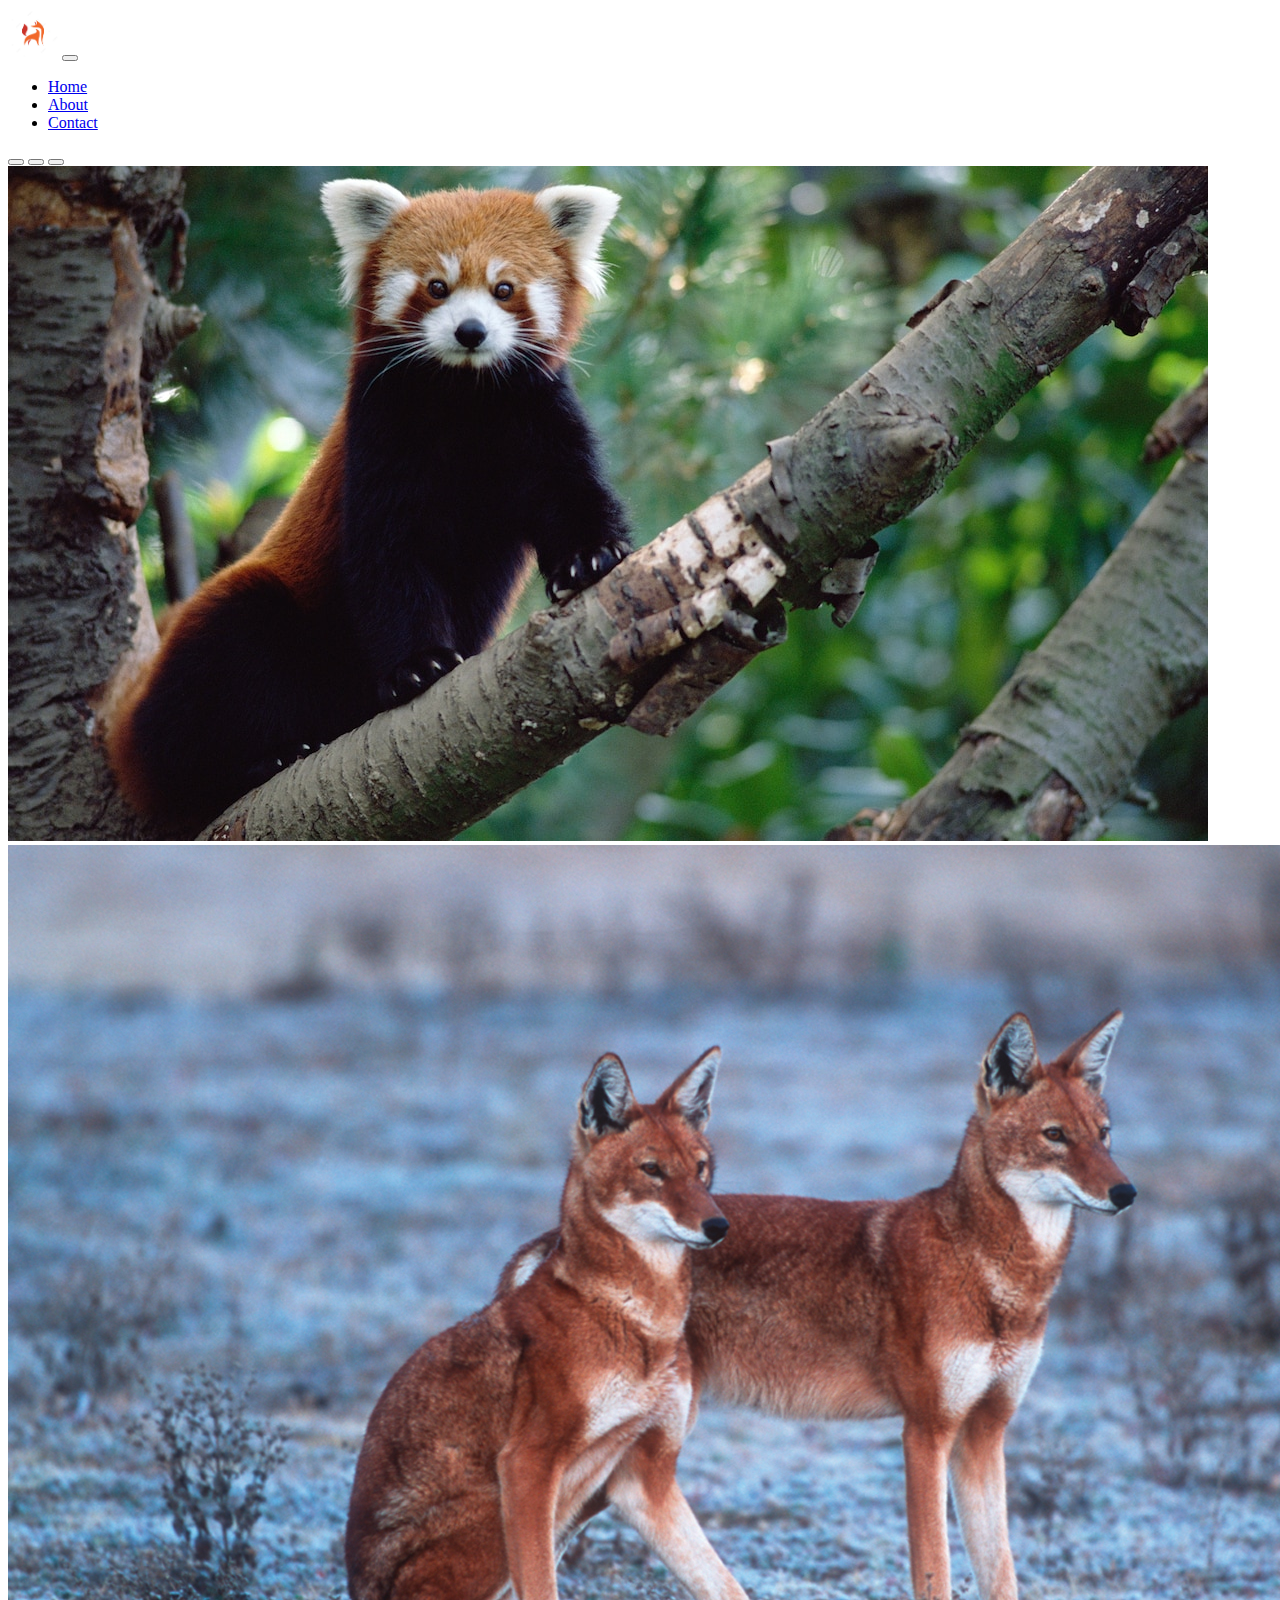
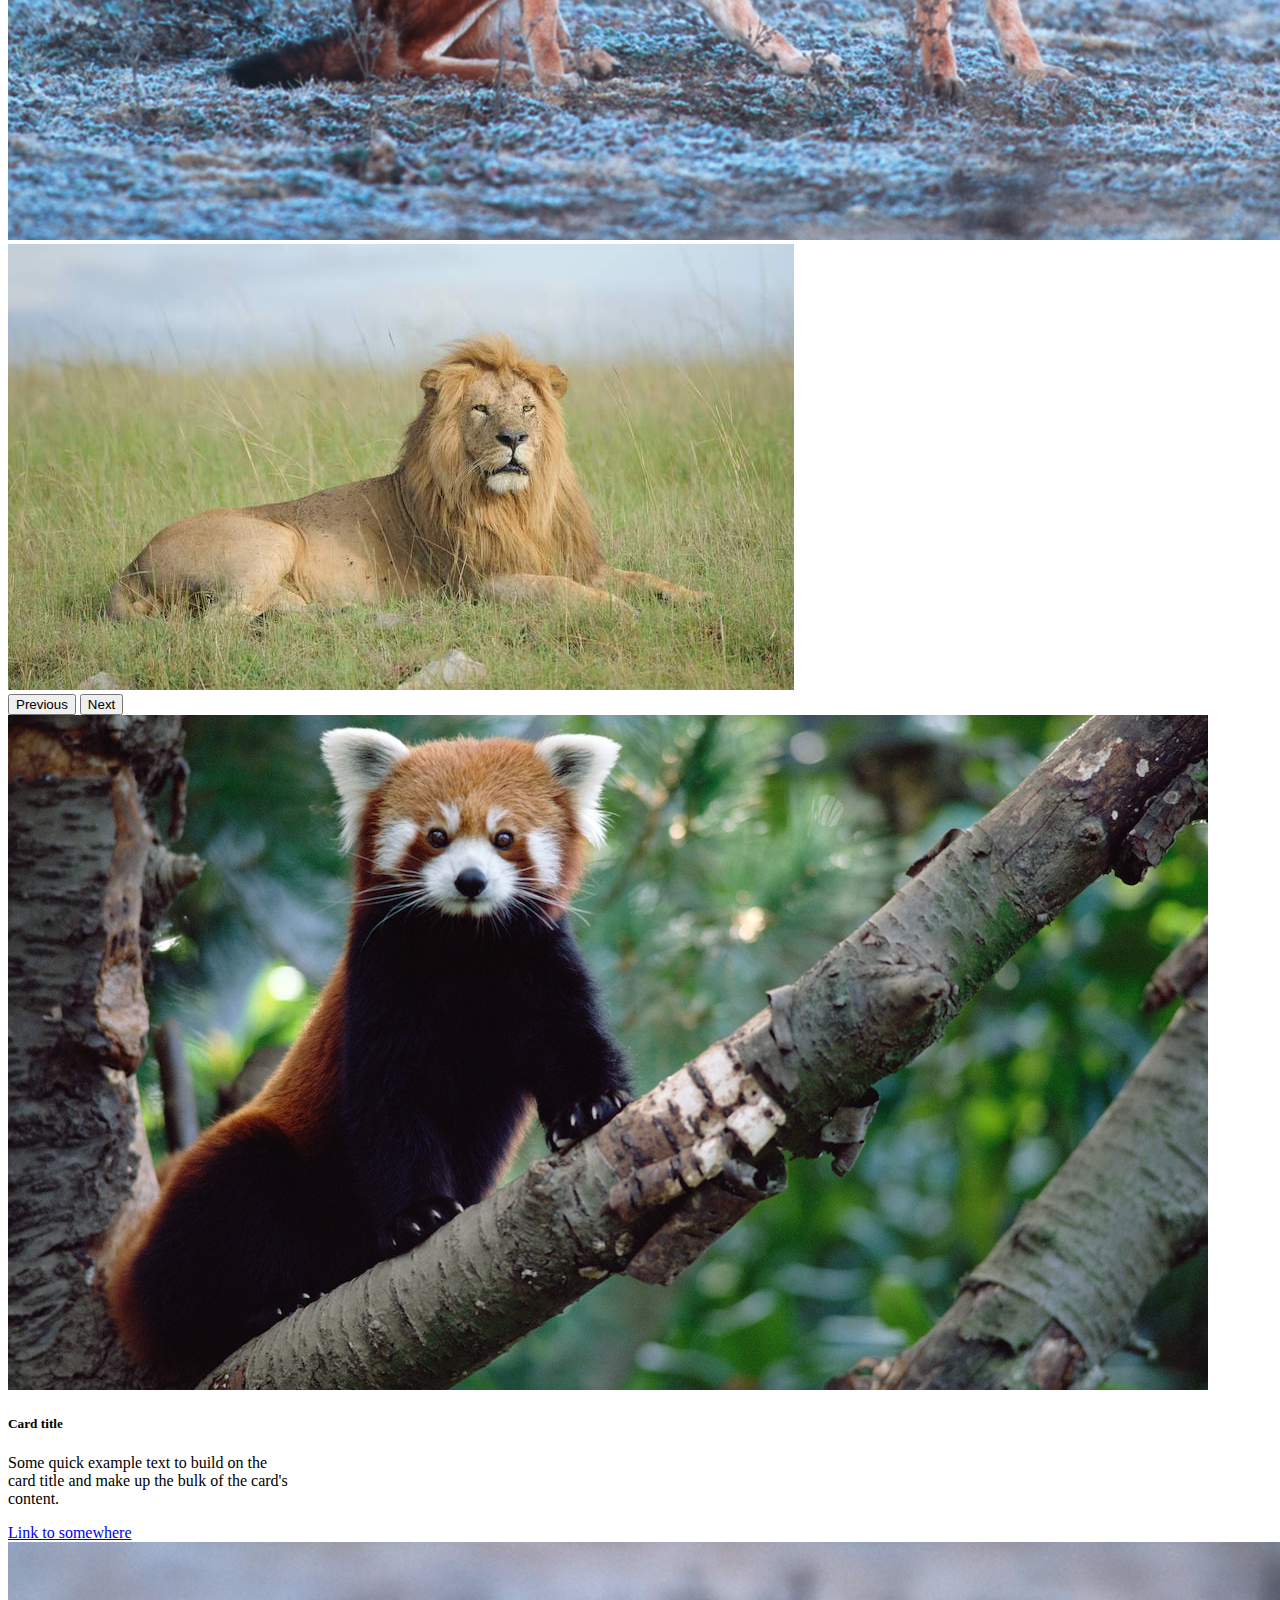
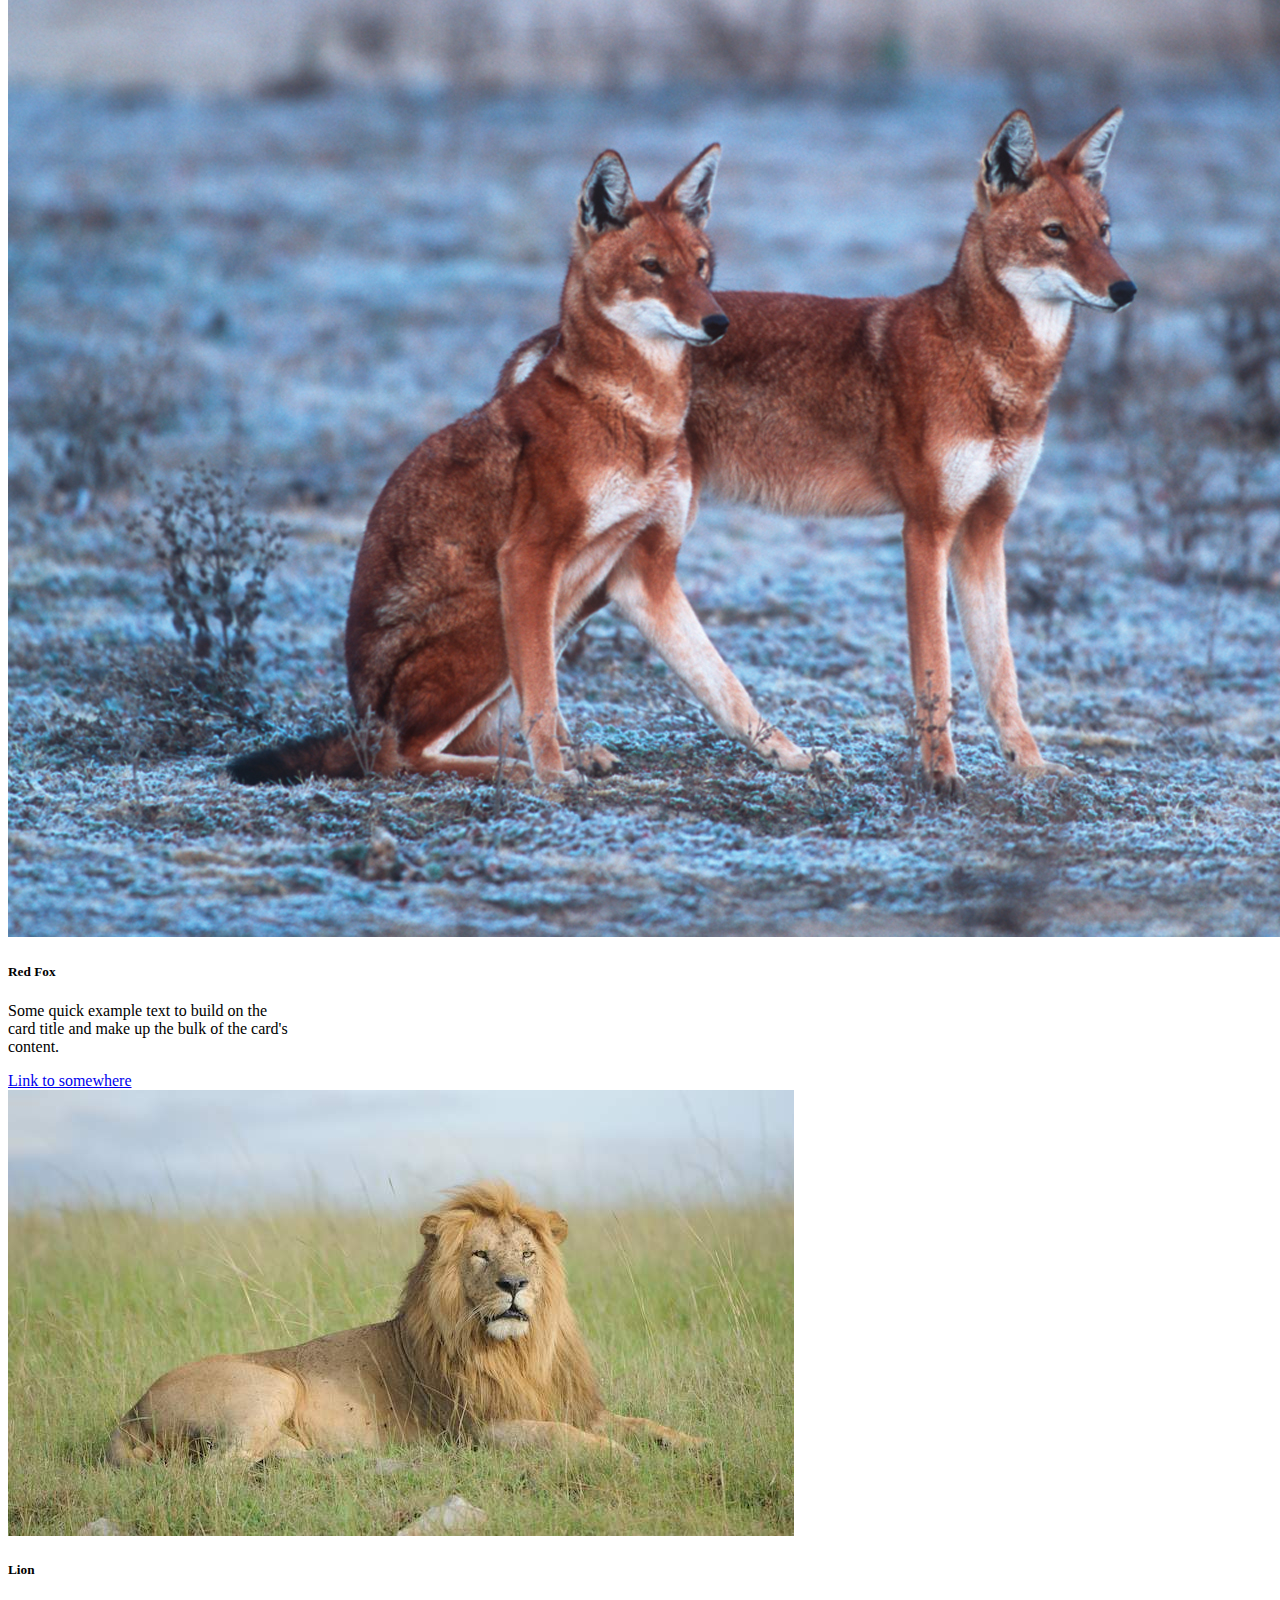
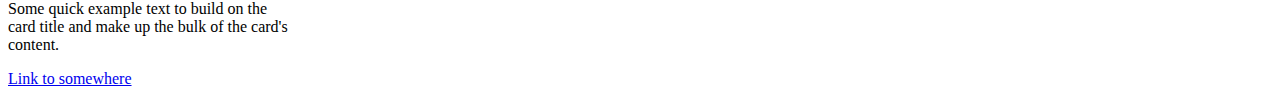
==== index.html @ 0def8c38 "first push 12/13" ====
<!doctype html>
<html lang="en">
  <head>
    <!-- Required meta tags -->
    <meta charset="utf-8">
    <meta name="viewport" content="width=device-width, initial-scale=1">

    <!-- Bootstrap CSS -->
    <link href="https://cdn.jsdelivr.net/npm/bootstrap@5.1.3/dist/css/bootstrap.min.css" rel="stylesheet" integrity="sha384-1BmE4kWBq78iYhFldvKuhfTAU6auU8tT94WrHftjDbrCEXSU1oBoqyl2QvZ6jIW3" crossorigin="anonymous">
<link rel="stylesheet" href="styles.css">
    <title>Home</title>
  </head>
  <body>
<!--Navbar-->
<nav class="navbar navbar-expand-lg navbar-dark bg-dark">
  <div class="container-fluid">
    <a class="navbar-brand" href="index.html"><img class="logo" src="img/logo1.png"></a>
    <button class="navbar-toggler" type="button" data-bs-toggle="collapse" data-bs-target="#navbarNav" aria-controls="navbarNav" aria-expanded="false" aria-label="Toggle navigation">
      <span class="navbar-toggler-icon"></span>
    </button>
    <div class="collapse navbar-collapse" id="navbarNav">
      <ul class="navbar-nav">
        <li class="nav-item">
          <a class="nav-link active" aria-current="page" href="index.html">Home</a>
        </li>
        <li class="nav-item">
          <a class="nav-link" href="about.html">About</a>
        </li>
        <li class="nav-item">
          <a class="nav-link" href="contact.html">Contact</a>
        </li>
      </ul>
    </div>
  </div>
</nav>
<!--Carousel-->
<div id="carouselExampleIndicators" class="carousel slide" data-bs-ride="carousel">
  <div class="carousel-indicators">
    <button type="button" data-bs-target="#carouselExampleIndicators" data-bs-slide-to="0" class="active" aria-current="true" aria-label="Slide 1"></button>
    <button type="button" data-bs-target="#carouselExampleIndicators" data-bs-slide-to="1" aria-label="Slide 2"></button>
    <button type="button" data-bs-target="#carouselExampleIndicators" data-bs-slide-to="2" aria-label="Slide 3"></button>
  </div>
  <div class="carousel-inner">
    <div class="carousel-item active">
      <img src="img/racoon.jpg" class="d-block w-100" alt="animal">
    </div>
    <div class="carousel-item">
      <img src="img/fox.jpg" class="d-block w-100" alt="red">
    </div>
    <div class="carousel-item">
      <img src="img/lion.jpg" class="d-block w-100" alt="snow">
    </div>
  </div>
  <button class="carousel-control-prev" type="button" data-bs-target="#carouselExampleIndicators" data-bs-slide="prev">
    <span class="carousel-control-prev-icon" aria-hidden="true"></span>
    <span class="visually-hidden">Previous</span>
  </button>
  <button class="carousel-control-next" type="button" data-bs-target="#carouselExampleIndicators" data-bs-slide="next">
    <span class="carousel-control-next-icon" aria-hidden="true"></span>
    <span class="visually-hidden">Next</span>
  </button>
</div>

<!--Cards-->

<div class="container">
  <div class="row">
    <div class="col-md-4">
      <div class="card" style="width: 18rem;">
        <img src="img/racoon.jpg" class="card-img-top" alt="mountains">
        <div class="card-body">
          <h5 class="card-title">Card title</h5>
          <p class="card-text">Some quick example text to build on the card title and make up the bulk of the card's content.</p>
          <a href="#" class="btn btn-primary">Link to somewhere</a>
        </div>
      </div>
    </div>
    <div class="col-md-4">
      <div class="card" style="width: 18rem;">
        <img src="img/fox.jpg" class="card-img-top" alt="red">
        <div class="card-body">
          <h5 class="card-title">Red Fox</h5>
          <p class="card-text">Some quick example text to build on the card title and make up the bulk of the card's content.</p>
          <a href="#" class="btn btn-primary">Link to somewhere</a>
        </div>
      </div>
    </div>
    <div class="col-md-4">
      <div class="card" style="width: 18rem;">
        <img src="img/lion.jpg" class="card-img-top" alt="snow">
        <div class="card-body">
          <h5 class="card-title">Lion</h5>
          <p class="card-text">Some quick example text to build on the card title and make up the bulk of the card's content.</p>
          <a href="#" class="btn btn-primary">Link to somewhere</a>
        </div>
      </div>
    </div>
  </div>
</div>

    <!-- Option 1: Bootstrap Bundle with Popper -->
    <script src="https://cdn.jsdelivr.net/npm/bootstrap@5.1.3/dist/js/bootstrap.bundle.min.js" integrity="sha384-ka7Sk0Gln4gmtz2MlQnikT1wXgYsOg+OMhuP+IlRH9sENBO0LRn5q+8nbTov4+1p" crossorigin="anonymous"></script>

  </body>
</html>
---- styles.css ----
.logo{
height: 50px;
width: 50px;
border-radius: 50%;
}
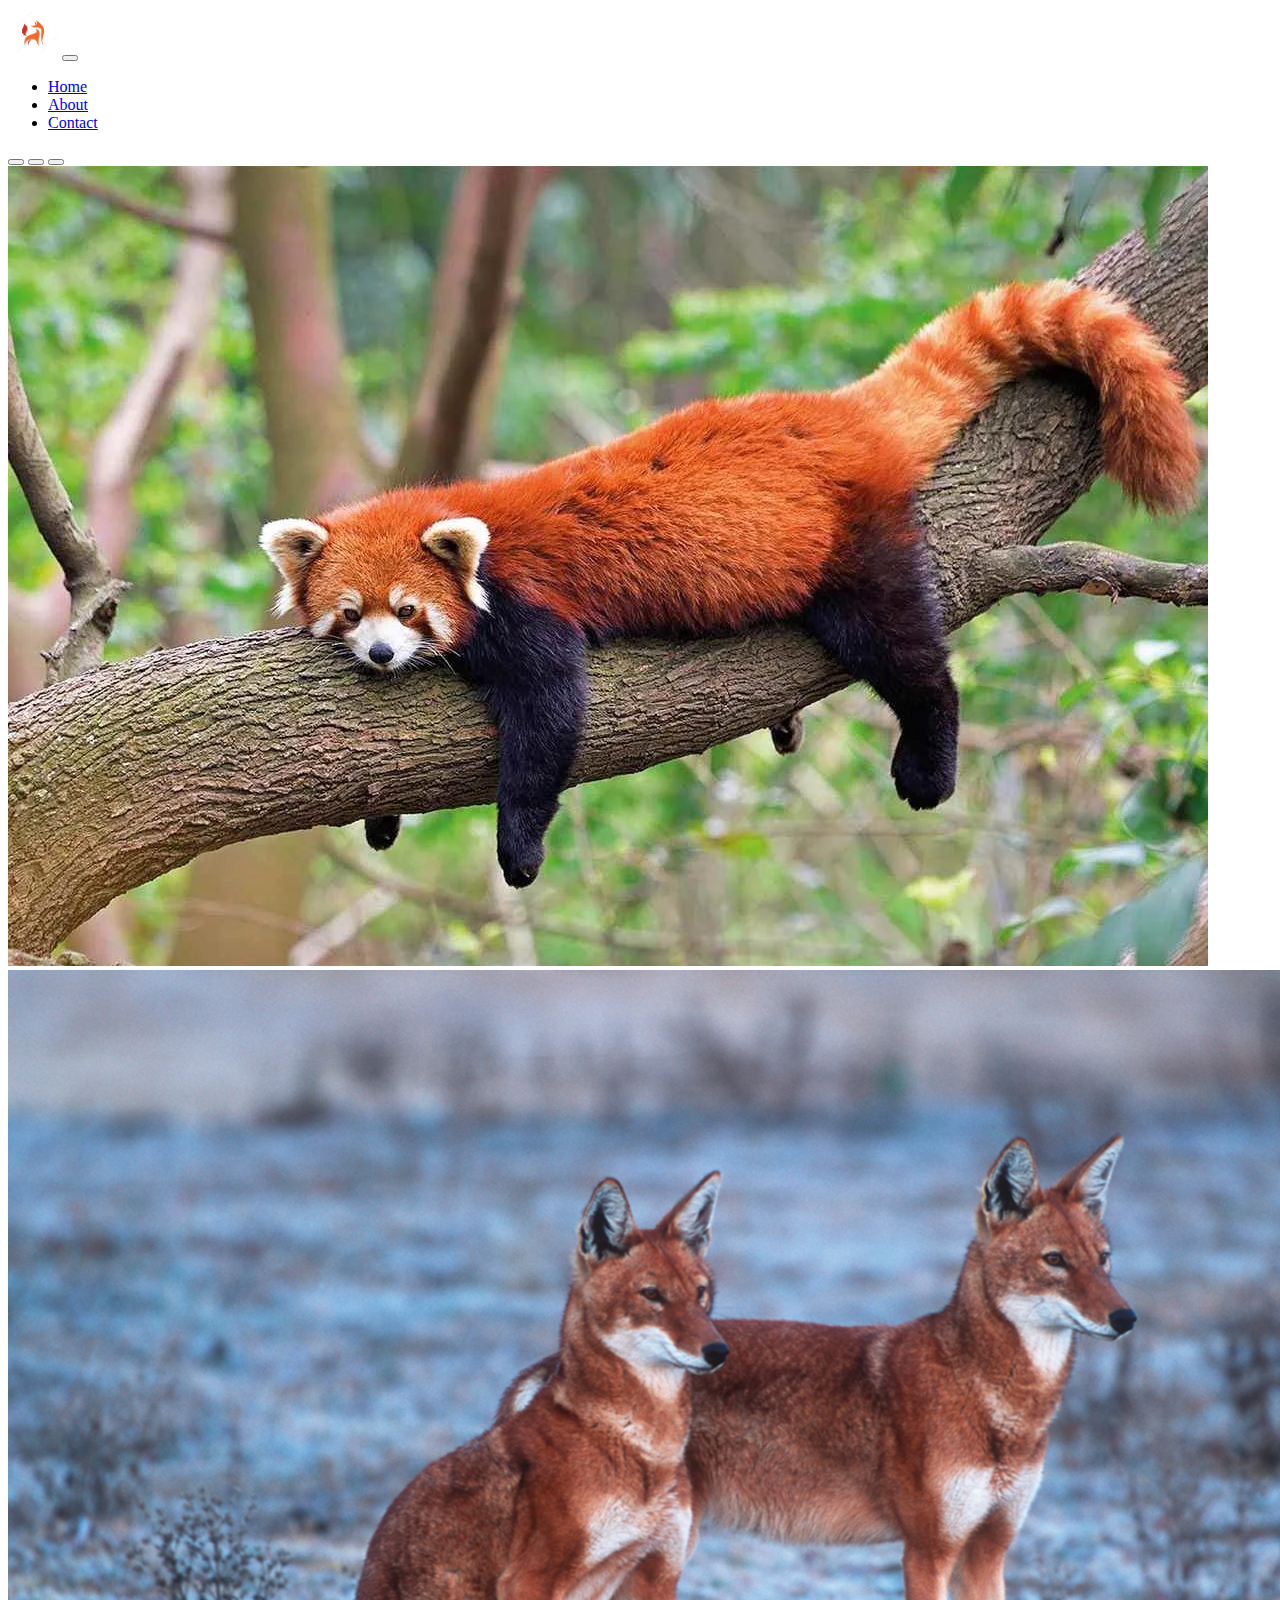
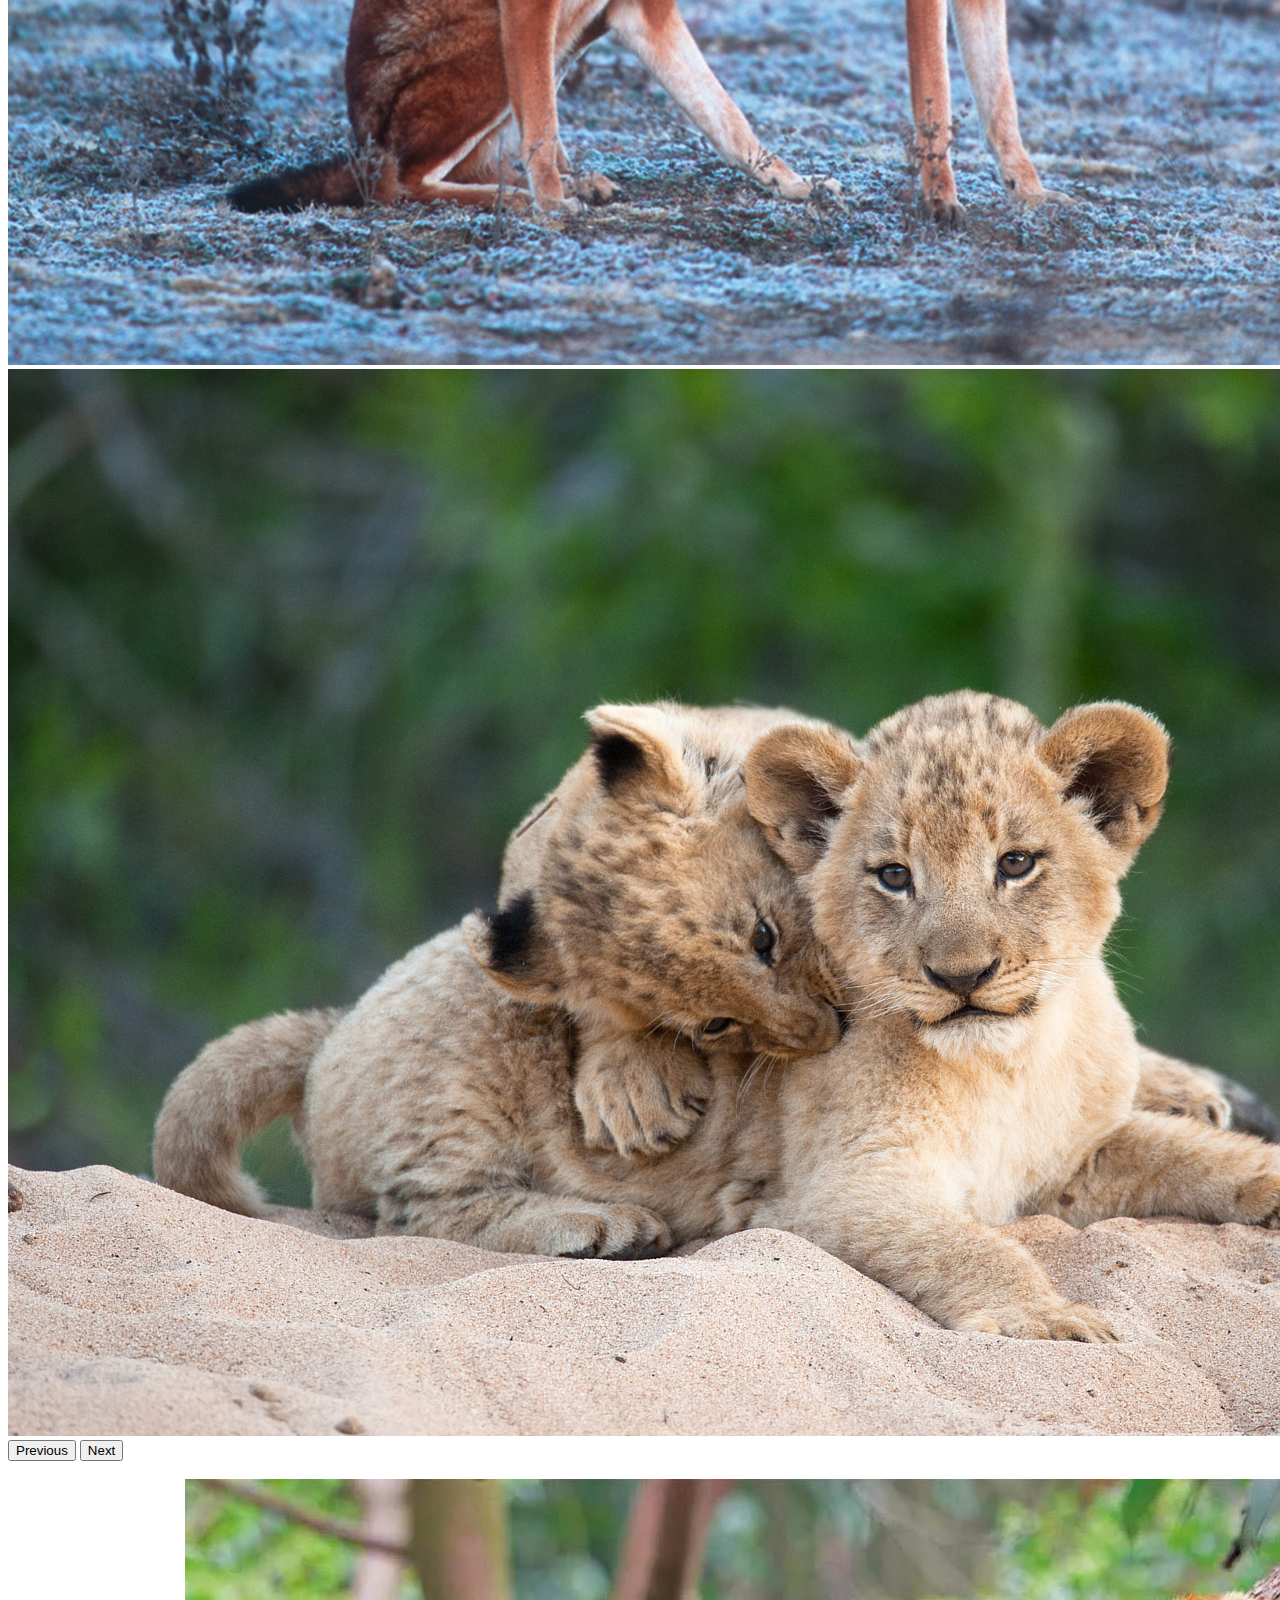
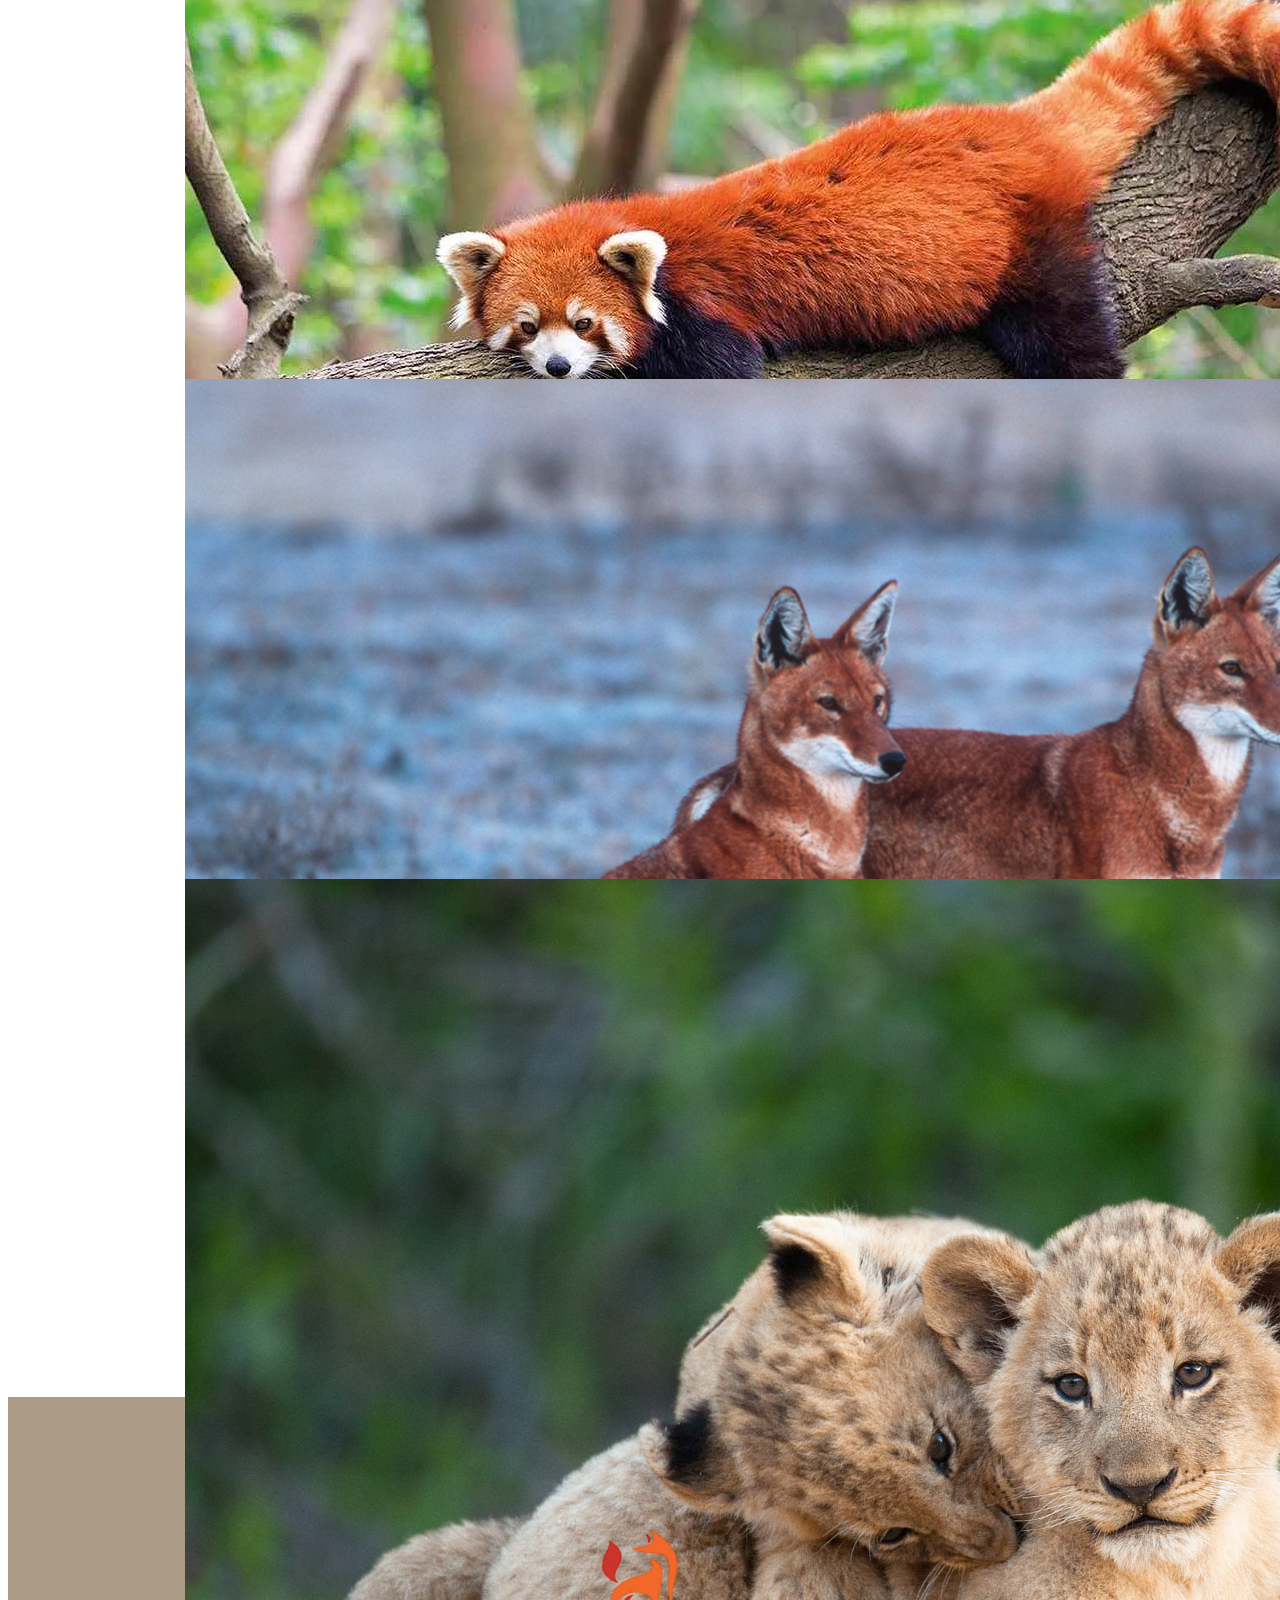
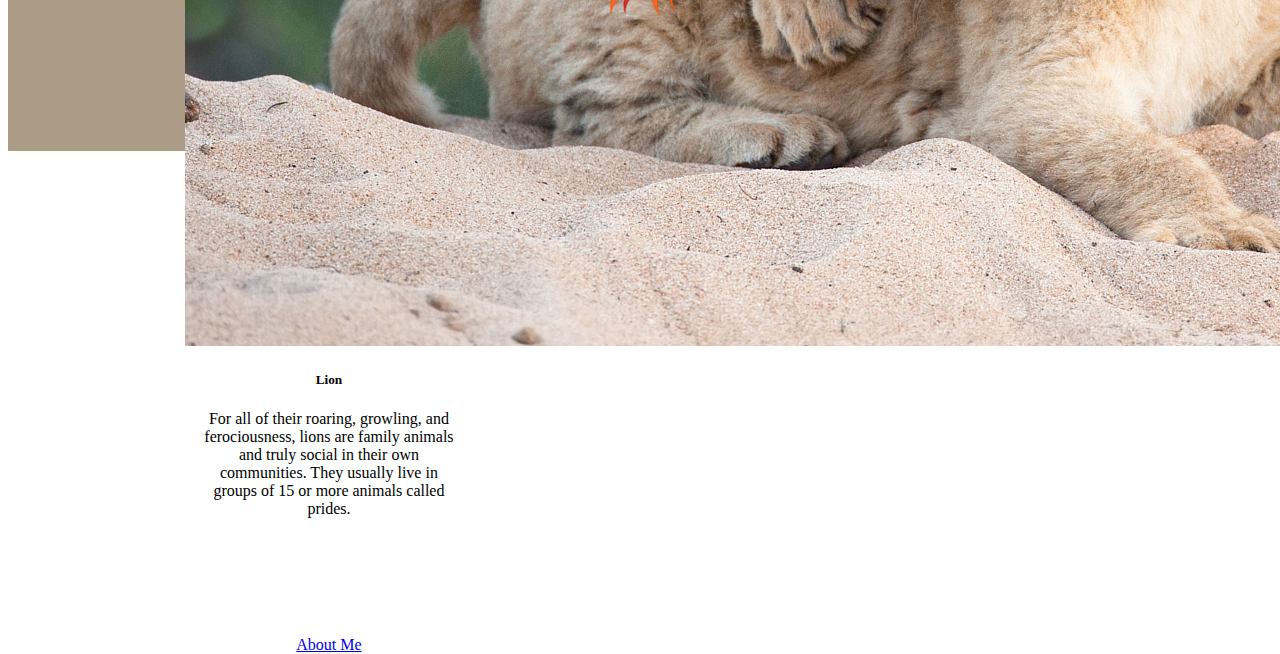
==== commit 6ffeee83: "push 12/13 8pm" ====
--- a/index.html
+++ b/index.html
@@ -8,7 +8,7 @@
     <!-- Bootstrap CSS -->
     <link href="https://cdn.jsdelivr.net/npm/bootstrap@5.1.3/dist/css/bootstrap.min.css" rel="stylesheet" integrity="sha384-1BmE4kWBq78iYhFldvKuhfTAU6auU8tT94WrHftjDbrCEXSU1oBoqyl2QvZ6jIW3" crossorigin="anonymous">
 <link rel="stylesheet" href="styles.css">
-    <title>Home</title>
+    <title>Wild Animals</title>
   </head>
   <body>
 <!--Navbar-->
@@ -42,13 +42,13 @@
   </div>
   <div class="carousel-inner">
     <div class="carousel-item active">
-      <img src="img/racoon.jpg" class="d-block w-100" alt="animal">
+      <img src="img/redpanda.webp" class="d-block w-100" alt="animal">
     </div>
     <div class="carousel-item">
       <img src="img/fox.jpg" class="d-block w-100" alt="red">
     </div>
     <div class="carousel-item">
-      <img src="img/lion.jpg" class="d-block w-100" alt="snow">
+      <img src="img/lion1.jpeg" class="d-block w-100" alt="snow">
     </div>
   </div>
   <button class="carousel-control-prev" type="button" data-bs-target="#carouselExampleIndicators" data-bs-slide="prev">
@@ -60,6 +60,7 @@
     <span class="visually-hidden">Next</span>
   </button>
 </div>
+<br>
 
 <!--Cards-->
 
@@ -67,11 +68,11 @@
   <div class="row">
     <div class="col-md-4">
       <div class="card" style="width: 18rem;">
-        <img src="img/racoon.jpg" class="card-img-top" alt="mountains">
+        <img src="img/redpanda.webp" class="card-img-top" alt="mountains">
         <div class="card-body">
-          <h5 class="card-title">Card title</h5>
-          <p class="card-text">Some quick example text to build on the card title and make up the bulk of the card's content.</p>
-          <a href="#" class="btn btn-primary">Link to somewhere</a>
+          <center><h5 class="card-title">Red Panda</h5></center>
+        <center><p class="card-text">The red panda is slightly larger than a domestic cat with a bear like body and thick russet fur. Red pandas are acrobatic animals that predominantly stay in trees.They use their bushy tails for balance and to cover themselves in winter for warmth.</p></center>
+          <center><a href="https://www.google.com/url?sa=i&url=https%3A%2F%2Fgeographical.co.uk%2Fwildlife%2Fred-pandas-closer-to-extinction&psig=AOvVaw0889RWMYgjxT2Md-OP2ha3&ust=1671065455360000&source=images&cd=vfe&ved=0CA8QjRxqFwoTCJCC6Yjy9_sCFQAAAAAdAAAAABAE" class="btn btn-primary">About Me</a></center>
         </div>
       </div>
     </div>
@@ -79,25 +80,28 @@
       <div class="card" style="width: 18rem;">
         <img src="img/fox.jpg" class="card-img-top" alt="red">
         <div class="card-body">
-          <h5 class="card-title">Red Fox</h5>
-          <p class="card-text">Some quick example text to build on the card title and make up the bulk of the card's content.</p>
-          <a href="#" class="btn btn-primary">Link to somewhere</a>
+          <center><h5 class="card-title">Red Fox</h5></center>
+          <center><p class="card-text">Red foxes have excellent hearing, they can hear rodents digging miles underground. These animals have more than 20 different calls. A group of foxes is called a skulk or a leash.</p></center>
+          <center><a href="https://www.google.com/url?sa=i&url=https%3A%2F%2Fwww.bornfree.org.uk%2Farticles%2Fevery-animal-counts&psig=AOvVaw31ZPaWuNCuAwkfj51hBsPP&ust=1671065018889000&source=images&cd=vfe&ved=0CA8QjRxqFwoTCMCZ27jw9_sCFQAAAAAdAAAAABAR" class="btn btn-primary">About Me</a></center>
         </div>
       </div>
     </div>
     <div class="col-md-4">
       <div class="card" style="width: 18rem;">
-        <img src="img/lion.jpg" class="card-img-top" alt="snow">
+        <img src="img/lion1.jpeg" class="card-img-top" alt="snow">
         <div class="card-body">
-          <h5 class="card-title">Lion</h5>
-          <p class="card-text">Some quick example text to build on the card title and make up the bulk of the card's content.</p>
-          <a href="#" class="btn btn-primary">Link to somewhere</a>
+          <center><h5 class="card-title">Lion</h5></center>
+          <center><p class="card-text">For all of their roaring, growling, and ferociousness, lions are family animals and truly social in their own communities. They usually live in groups of 15 or more animals called prides.</p></center>
+          <center><a href="https://www.google.com/url?sa=i&url=https%3A%2F%2Fiso.500px.com%2F30-most-adorable-baby-animals-found-in-the-wild%2F&psig=AOvVaw31ZPaWuNCuAwkfj51hBsPP&ust=1671065018889000&source=images&cd=vfe&ved=0CA8QjRxqFwoTCMCZ27jw9_sCFQAAAAAdAAAAABAF" class="btn btn-primary">About Me</a></center>
         </div>
       </div>
     </div>
   </div>
 </div>
-
+<br>
+<footer>
+  <center><a href="https://joymckissack.github.io/Coding-1-Final-Fall2022/"><img class="logo2" src="img/logo2.png" alt="link to github live"></a></center>
+</footer>
     <!-- Option 1: Bootstrap Bundle with Popper -->
     <script src="https://cdn.jsdelivr.net/npm/bootstrap@5.1.3/dist/js/bootstrap.bundle.min.js" integrity="sha384-ka7Sk0Gln4gmtz2MlQnikT1wXgYsOg+OMhuP+IlRH9sENBO0LRn5q+8nbTov4+1p" crossorigin="anonymous"></script>
 
--- a/styles.css
+++ b/styles.css
@@ -2,4 +2,32 @@
 height: 50px;
 width: 50px;
 border-radius: 50%;
+}
+footer{
+    background-color: rgb(172, 156, 135);
+    height: fit-content;
+}
+.logo2{
+height: 350px;
+width: 350px;
+content: center;
+}
+.jungle{
+    height: 600px;
+    width: 600px;
+    border-radius: 50%;
+    margin-top:3%;
+}
+p{
+    width: 50%;
+    height: 310px;
+    content: center;
+}
+.card-text{
+    width: 250px;
+    height: 210px;
+}
+.card{
+    height: 500px;
+    margin-left: 14%;
 }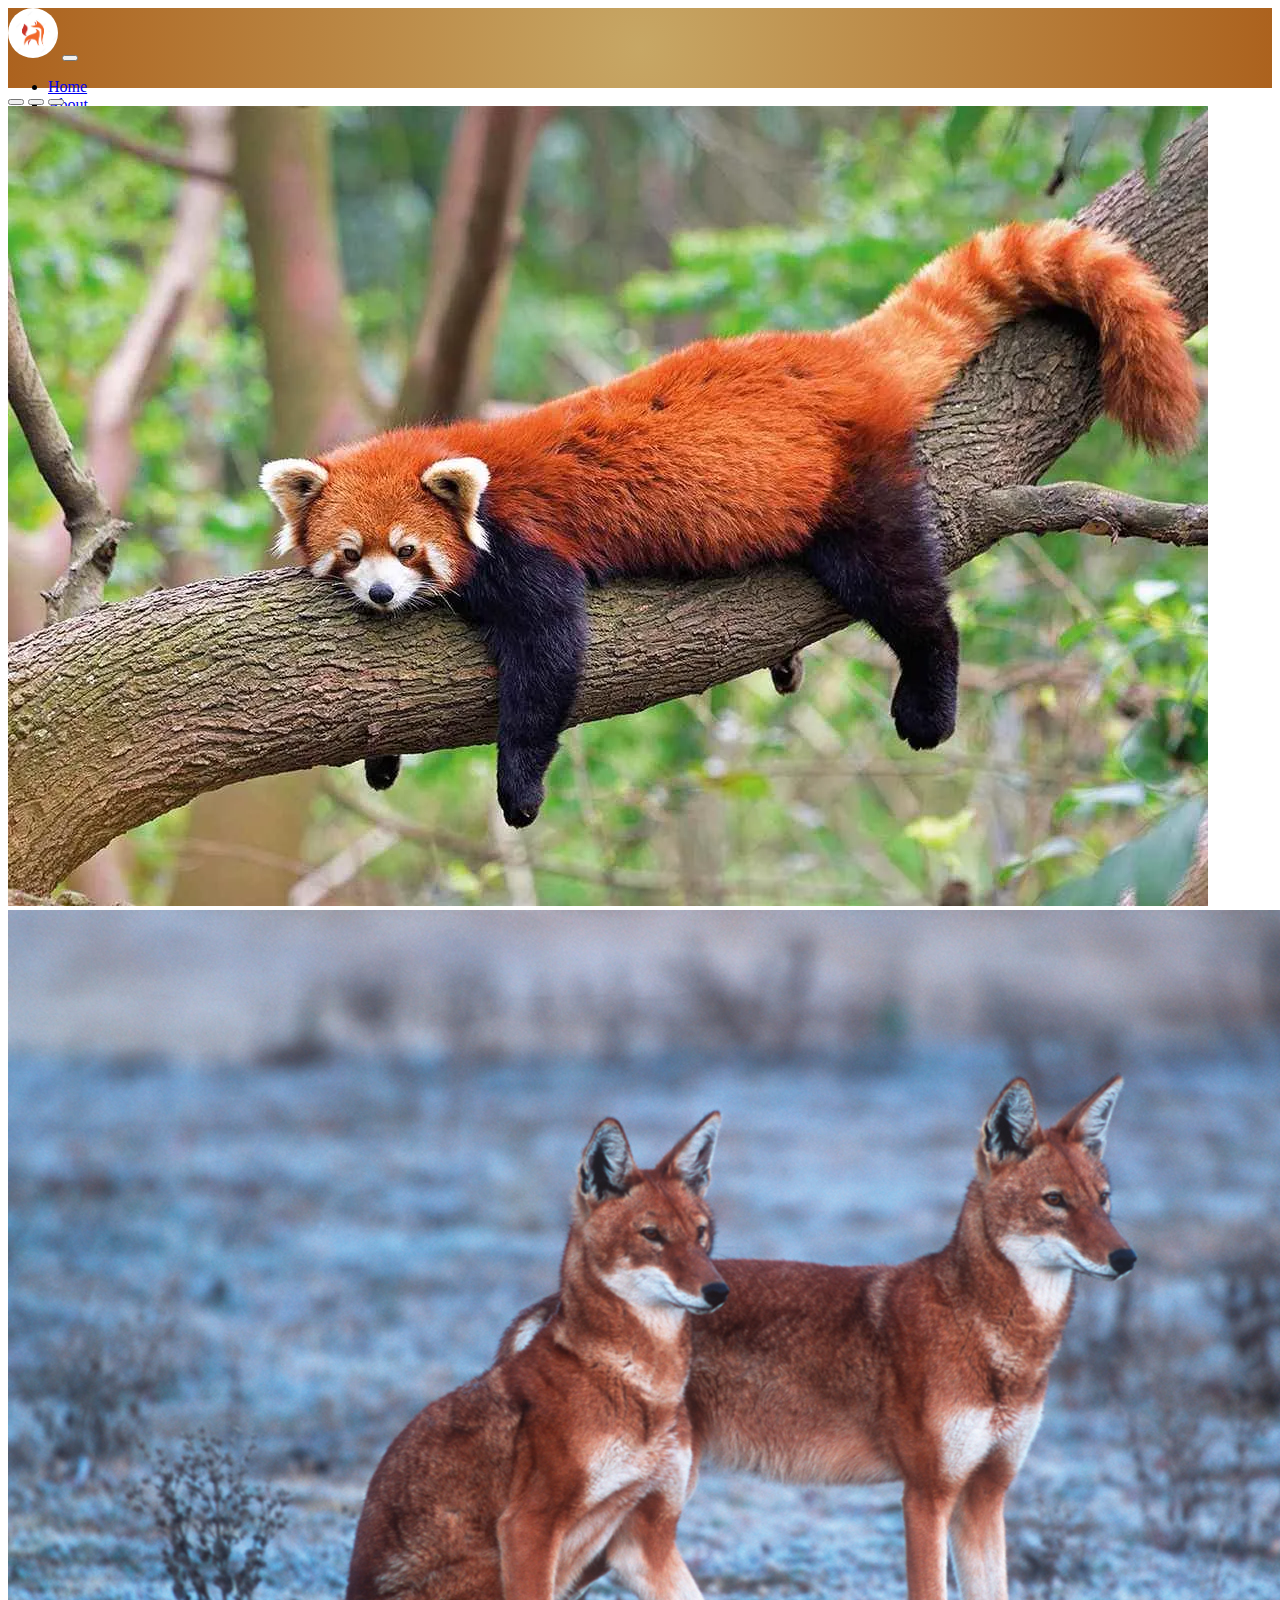
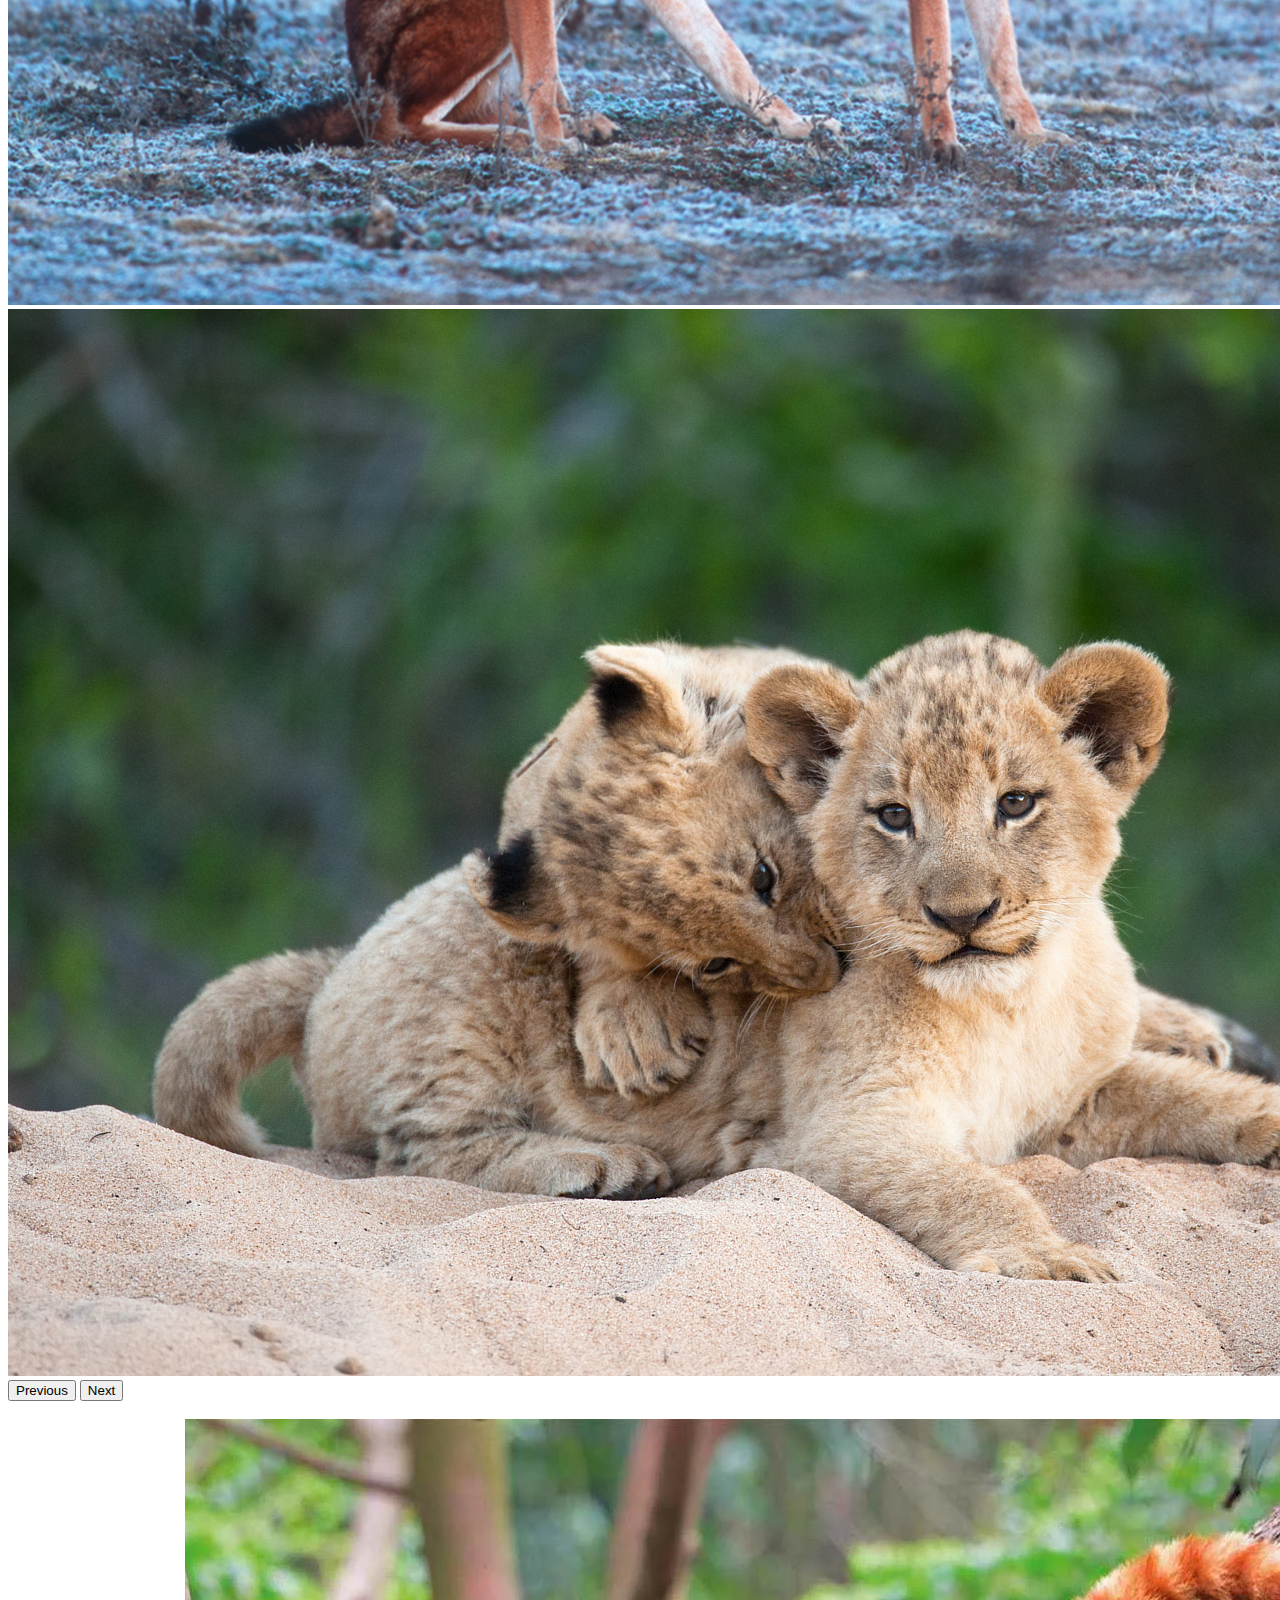
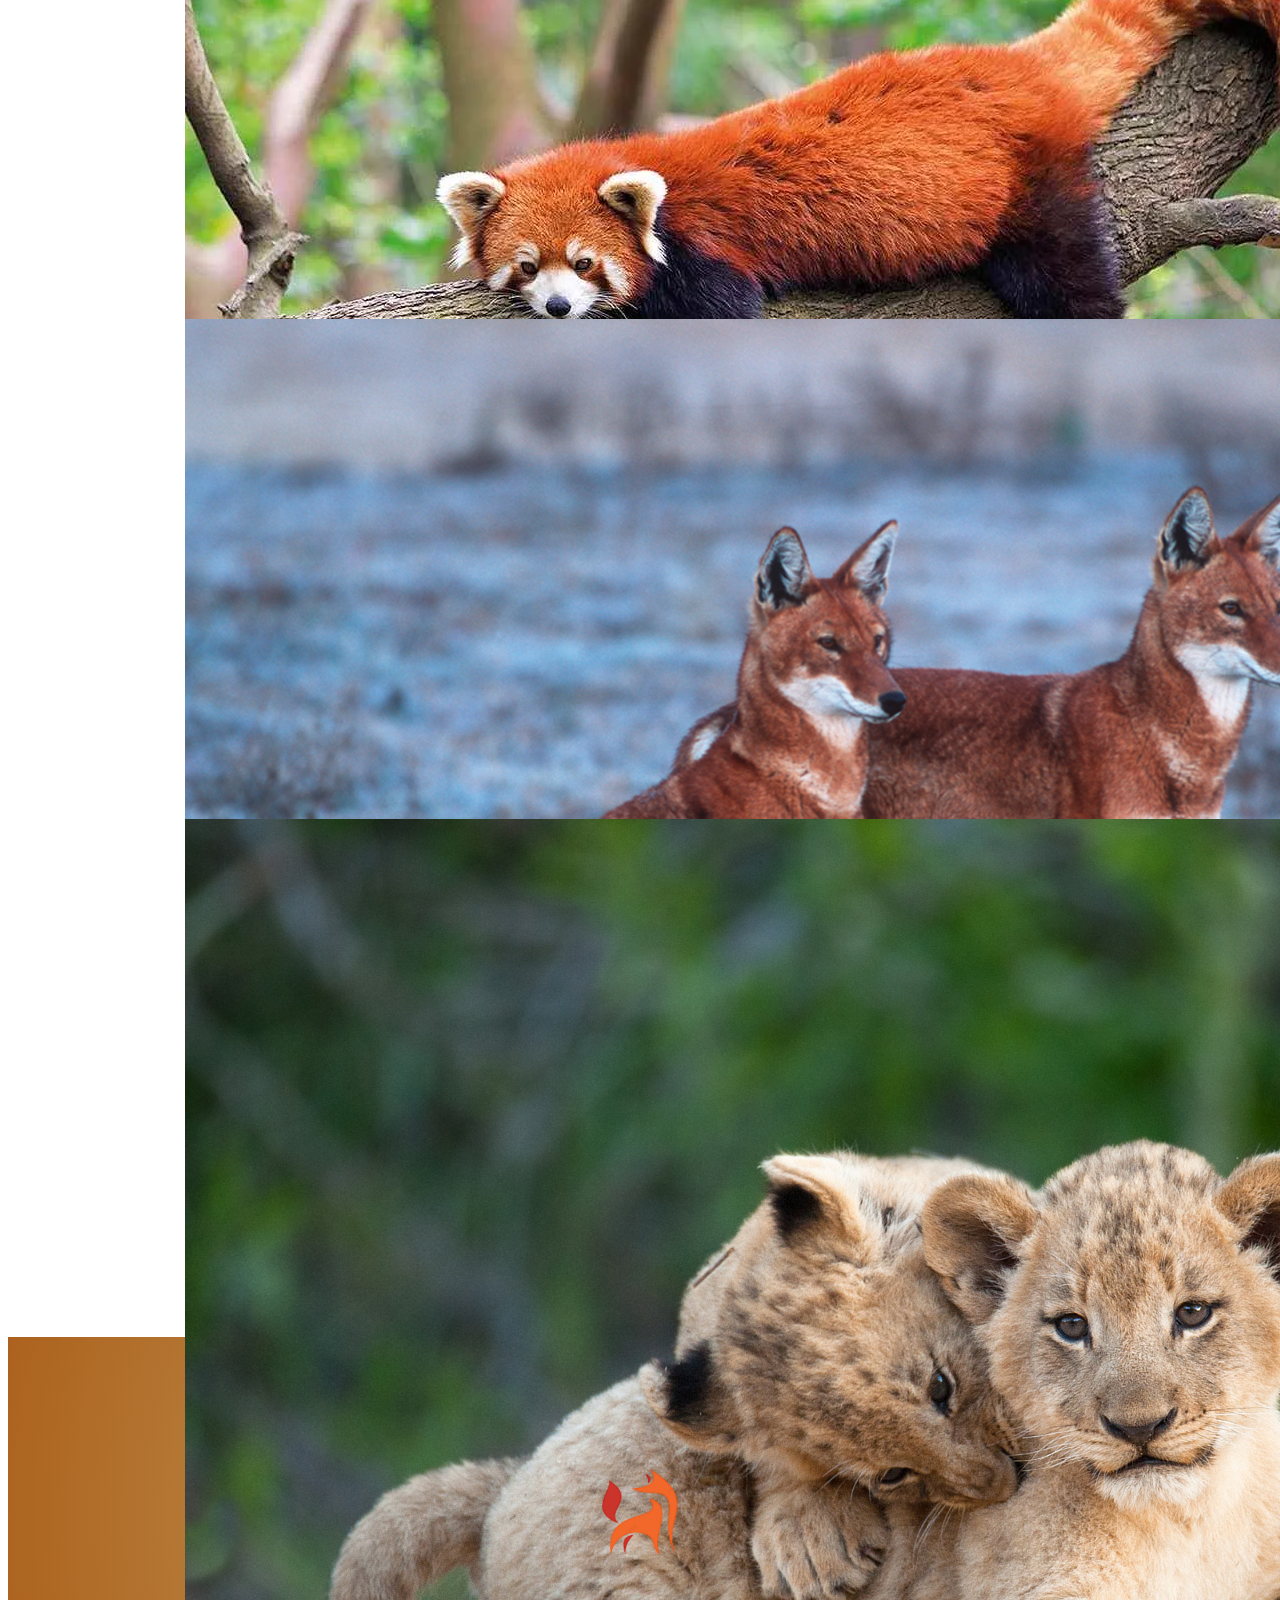
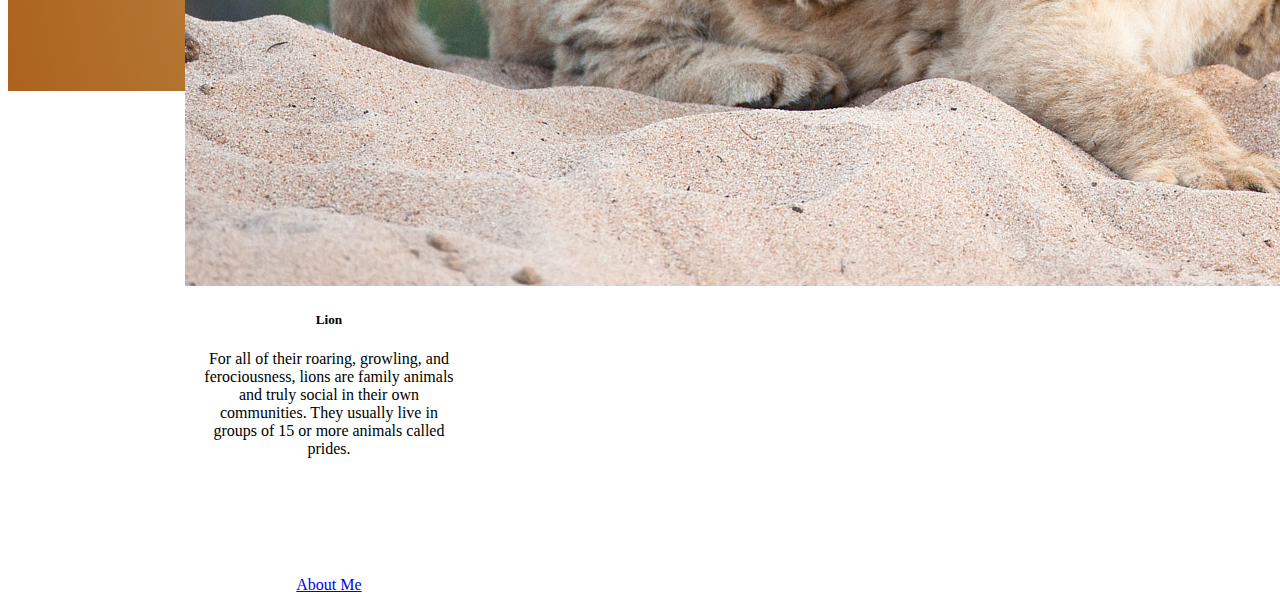
==== commit b8c7ae97: "Push 12/14 1pm" ====
--- a/index.html
+++ b/index.html
@@ -40,7 +40,7 @@
     <button type="button" data-bs-target="#carouselExampleIndicators" data-bs-slide-to="1" aria-label="Slide 2"></button>
     <button type="button" data-bs-target="#carouselExampleIndicators" data-bs-slide-to="2" aria-label="Slide 3"></button>
   </div>
-  <div class="carousel-inner">
+  <div class="carousel-inner p-4">
     <div class="carousel-item active">
       <img src="img/redpanda.webp" class="d-block w-100" alt="animal">
     </div>
--- a/styles.css
+++ b/styles.css
@@ -4,7 +4,8 @@
 border-radius: 50%;
 }
 footer{
-    background-color: rgb(172, 156, 135);
+    background: rgb(199,167,101);
+    background: radial-gradient(circle, rgba(199,167,101,1) 0%, rgb(172, 98, 30) 100%);
     height: fit-content;
 }
 .logo2{
@@ -30,4 +31,31 @@
 .card{
     height: 500px;
     margin-left: 14%;
+}
+.phone{
+    content: center;
+    height: min-content;
+}
+.hippo{
+    height: 300px;
+    width: 300px;
+    border-radius: 50%;
+}
+.zebra{
+    height: 300px;
+    width: 300px;
+    border-radius: 50%;
+}
+.cheetah{
+    height: 300px;
+    width: 300px;
+    border-radius: 50%;
+}
+.concern{
+    width: 450px;
+}
+nav{
+    background: rgb(199,167,101);
+    background: radial-gradient(circle, rgba(199,167,101,1) 0%, rgb(172, 98, 30) 100%);
+    height: 80px;
 }